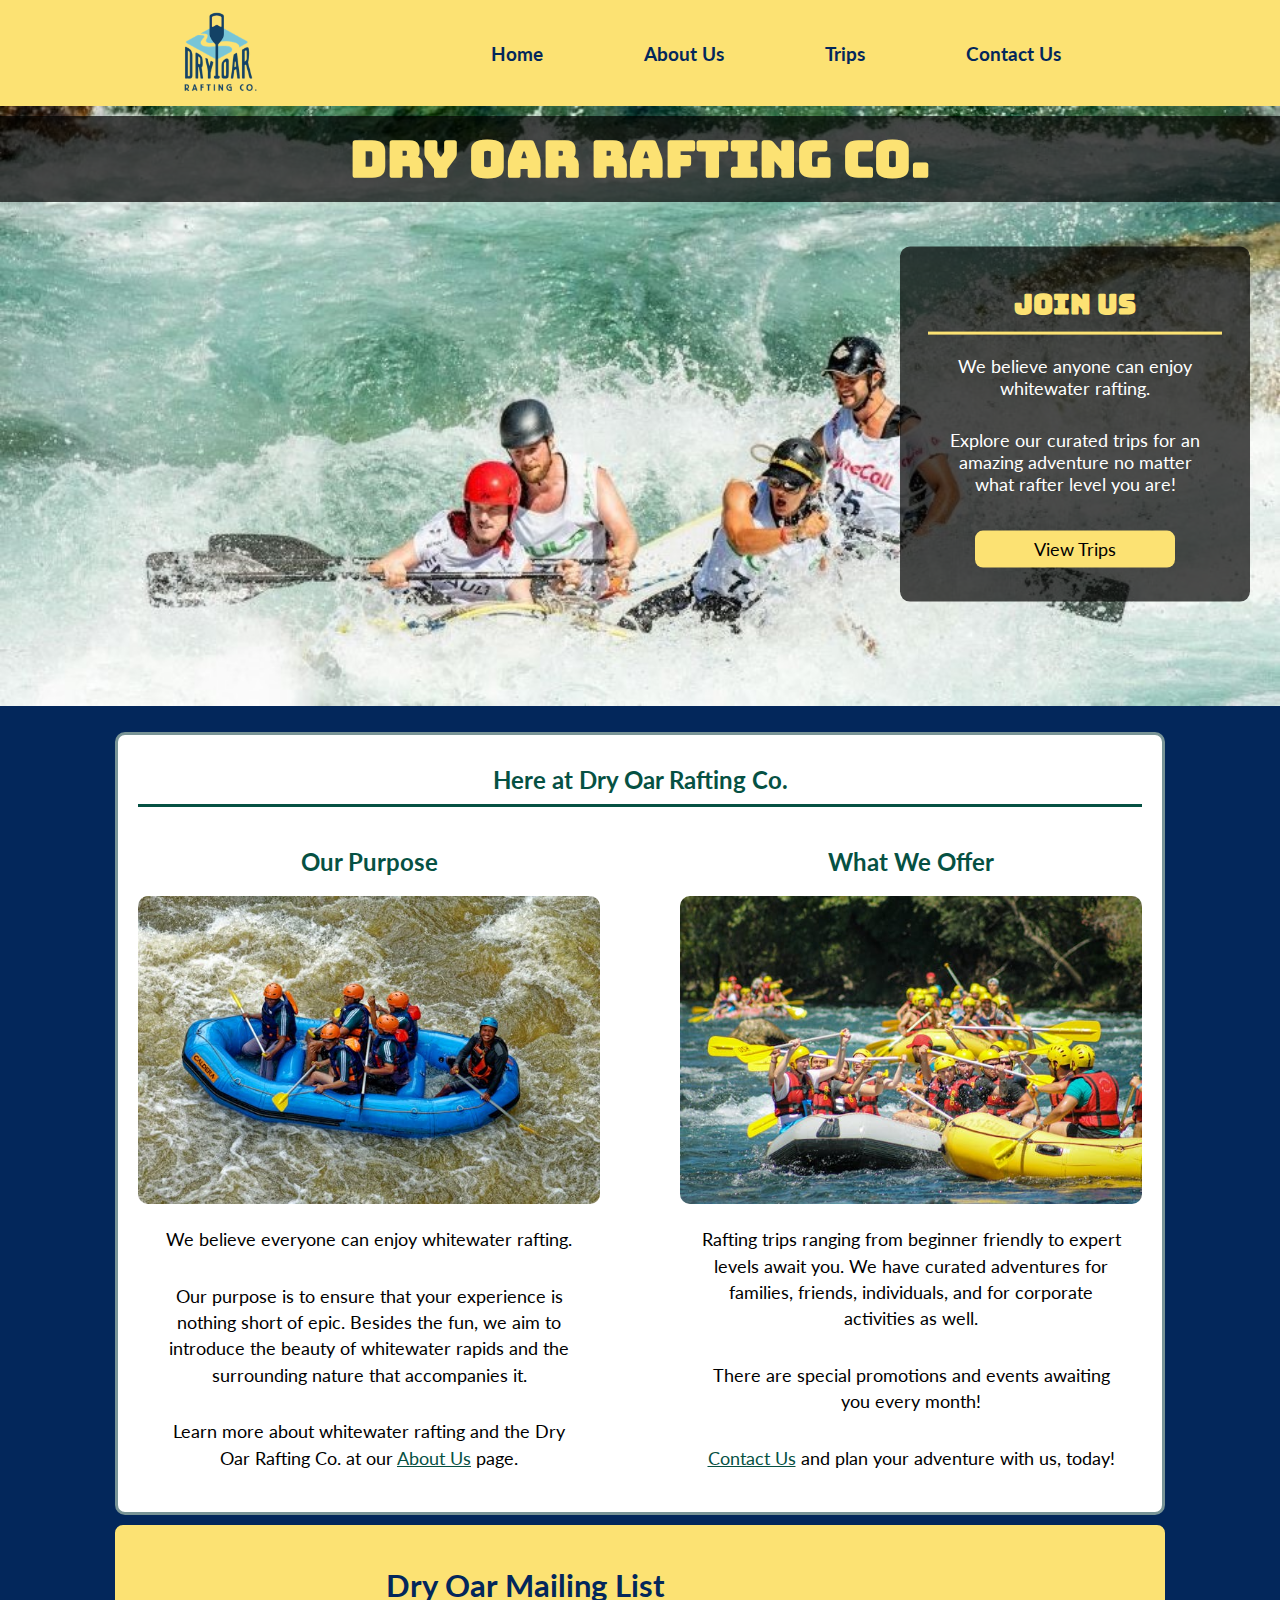
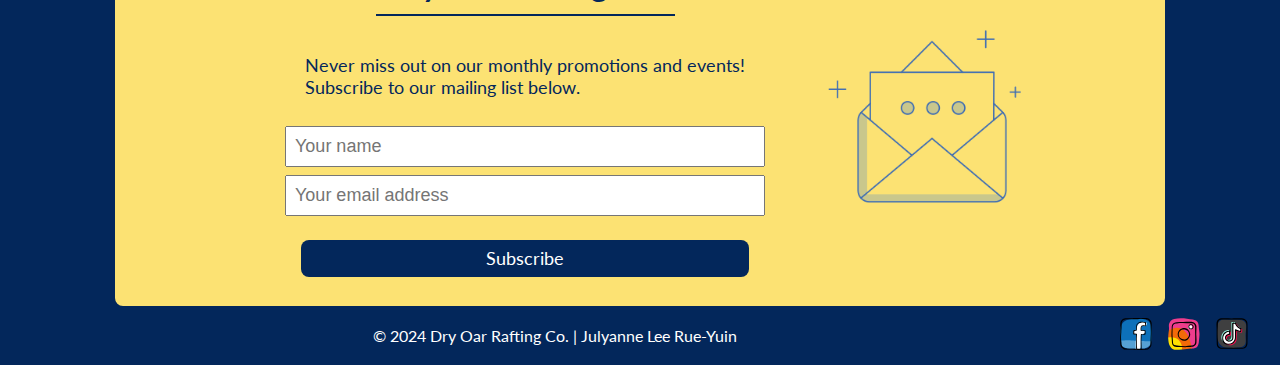
==== wwr/index.html @ d4872571 "created index & trips page; added images; edited rafting.css" ====
<!DOCTYPE html>
<html lang="en">
<head>
    <meta charset="UTF-8">
    <meta name="viewport" content="width=device-width, initial-scale=1.0">
    <meta name="description" content="This is the 'Home' page for the Dry Oar Rafting Co. site.">
    <meta name="author" content="Julyanne Lee Rue-Yuin">
    
    <link rel="preconnect" href="https://fonts.googleapis.com">
    <link rel="preconnect" href="https://fonts.gstatic.com" crossorigin>
    <link href="https://fonts.googleapis.com/css2?family=Bungee&family=Lato:ital,wght@0,400;0,700;1,100;1,400&display=swap" rel="stylesheet">

    <link rel="stylesheet" href="styles/rafting.css">
    
    <title>Home - Dry Oar Rafting Co.</title>
</head>

<body>
    <header>
        <img src="images/dryoarlogo.png" alt="Dry Oar Rafting Co. logo" width="80">
        <nav class="top-nav">
            <a href="index.html">Home</a>
            <a href="about.html">About Us</a>
            <a href="trips.html">Trips</a>
            <a href="contact.html">Contact Us</a>
        </nav>
    </header>

    <main>
        <div class="hero hero-image-right">
            <img src="images/heroimage2.jpg" alt="Whitewater rafting">
            <h1>Dry Oar Rafting Co.</h1>
            <article class="call-to-action">
                <h2>Join Us</h2>
                <p>We believe anyone can enjoy whitewater rafting.</p>
                <p>Explore our curated trips for an amazing adventure no matter what rafter level you are!</p>
                <button onclick="location.href='trips.html'">View Trips</button>
            </article>
        </div>

        <section>
            <h2>Here at Dry Oar Rafting Co.</h2>
            <div class="purpose-offers">
                <article>
                    <h2>Our Purpose</h2>
                    <img src="images/home-image1.jpg" alt="Happy rafting group">
                    <p>We believe everyone can enjoy whitewater rafting.</p>
                    <p>Our purpose is to ensure that your experience is nothing short of epic. Besides the fun, we aim to introduce the beauty of whitewater rapids and the surrounding nature that accompanies it.</p>
                    <p>Learn more about whitewater rafting and the Dry Oar Rafting Co. at our <a href="about.html">About Us</a> page.</p>
                </article>
                <article>
                    <h2>What We Offer</h2>
                    <img src="images/home-image2.jpg" alt="Rafting group activities">
                    <p>Rafting trips ranging from beginner friendly to expert levels await you. We have curated adventures for families, friends, individuals, and for corporate activities as well.</p>
                    <p>There are special promotions and events awaiting you every month!</p>
                    <p><a href="contact.html">Contact Us</a> and plan your adventure with us, today!</p>
                </article>
            </div>
        </section>

        <form class="newsletter">
            <fieldset>
                <legend><h2>Dry Oar Mailing List</h2></legend>
                <p>Never miss out on our monthly promotions and events!<br>Subscribe to our mailing list below.</p>
                <input type="text" id="name" name="name" placeholder="Your name">
                <input type="text" id="email" name="email" placeholder="Your email address">
                <button type="submit">Subscribe</button>
            </fieldset>
            <img src="images/newsletter.png" alt="Newsletter">
        </form>
    </main>

    <footer>
        <p>&copy; 2024 Dry Oar Rafting Co. | Julyanne Lee Rue-Yuin</p>
        <nav class="social-links">
            <a href="https://facebook.com/" target="_blank">
                <img src="images/facebook.svg" alt="Facebook">
            </a>
            <a href="https://instagram.com/" target="_blank">
                <img src="images/instagram.svg" alt="Instagram">
            </a>
            <a href="https://tiktok.com/" target="_blank">
                <img src="images/tiktok.svg" alt="TikTok">
            </a>
        </nav>
    </footer>
</body>
</html>
---- wwr/styles/rafting.css ----
:root {
    --primary-color: #03275B;
    --secondary-color: #065143;
    --accent1-color: #FCE273;
    --accent2-color: #799496;
    --background-transparent: rgba(0, 0, 0, 0.7);
    --default-margin: 10px;
    --default-padding: 10px;
    --top-bottom-padding: 10px 0 10px 0;
    --default-border-radius: 10px;
}

* {
    margin: 0;
    padding: 0;
}

body {
    font-family: Lato, Helvetica, sans-serif;
    background-color: var(--primary-color);
}

header {
    display: grid;
    grid-template-columns: 1fr 2fr;
    justify-content: center;
    align-items: center;
    padding: var(--default-padding);
    background-color: var(--accent1-color);
}

header img {
    justify-self: center;
    align-self: center;
}

nav {
    margin: var(--default-margin);
}

h2 {
    margin: var(--default-margin);
    padding: var(--default-padding);
    color: var(--secondary-color);
    border-bottom: solid;
    text-align: center;
}

p {
    margin: var(--default-margin);
    padding: var(--default-padding);
}

section {
    max-width: 80%;
    border: solid var(--accent2-color);
    border-radius: var(--default-border-radius);
    margin: var(--default-margin) auto;
    padding: var(--default-padding);
    background-color: rgba(255, 255, 255, 0.999);
}

a {
    color: var(--secondary-color);
}

table {
    max-width: 80%;
    margin-bottom: 10px;
    border-collapse: collapse;
}

table button {
    background-color: #eee;
    border: 2px solid var(--primary-color);
    color: black;
}

table button:hover {
    background-color: var(--accent1-color);
}

caption h2 {
    border: none;
    text-align: center;
}

th, td {
    border: 1px solid var(--secondary-color);
    padding: 10px;
    text-align: center;
}

th {
    background-color: var(--accent1-color);
    font-weight: bold;
}

tbody tr:nth-child(even) {
    background-color: #dddddd;
}

form {
    display: grid;
    width: 650px;
    border: 1px solid rgba(0, 0, 0, 0.1);
    border-radius: 0.5rem;
    margin: 0 auto 20px;
    padding: 1rem;
    background-color: var(--accent1-color);
}

form h2 {
    border-bottom: 2px solid rgba(252, 226, 115,0.5);
    color: var(--primary-color);
}

fieldset {
    display: grid;
    grid-gap: 0.5rem;
    border: 2px solid var(--secondary-color);
    border-radius: 0.5rem;
    padding: 1rem;
}

legend {
    padding: 0.5rem;
    color: var(--primary-color);
    font-size: 1.3em;
}

label {
    text-align: right;
    padding-right: 1rem;
    color: var(--primary-color);
}

input, textarea {
    padding: 0.5rem;
    font-size: large;
}

input[type="checkbox"] {
    width: 25px;
    height: auto;
    vertical-align: middle;
}

input[type="radio"] {
    width: 25px;
    height: auto;
    vertical-align: middle;
}

label[for="newsletter"] {
    text-align: left;
    vertical-align: middle;
}

button {
    font-family: Lato, Helvetica, sans-serif;
    font-size: 1.1rem;
    margin: 1rem;
    background-color: var(--primary-color);
    border: none;
    border-radius: 0.5rem;
    padding: 0.5rem;
    color: white;
}

button:hover {
    cursor: pointer;
    background-color: var(--accent2-color);
}

footer {
    display: grid;
    grid-template-columns: 1fr auto;
}

footer p {
    grid-column: 1;
    text-align: center;
    color: white;
}

footer a {
    color: #eee;
}

/* Class selectors */
.top-nav {
    max-width: 80%;
    display: flex;
    list-style: none;
    flex: 1 1 100%;
    justify-content: space-around;
}

.top-nav a {
    text-decoration: none;
    color: var(--primary-color);
    font-size: 1.2em;
    font-weight: 700;
}

.top-nav a:hover {
    color: var(--accent2-color);
}

.hero {
    position: relative;
}

.hero img {
    display: block;
    width: 100%;
    height: auto;
    top: 50%;
    padding-bottom: 1em;
}

.hero h1 {
    position: absolute;
    top: 10px;
    width: 100%;
    font-family: Bungee, Georgia, serif;
    color: var(--accent1-color);
    font-size: 50px;
    text-align: center;
    background-color: var(--background-transparent);
    padding: var(--top-bottom-padding);
}

.hero article {
    position: absolute;
    top: 30%;
    left: 50%;
    transform: translateX(-50%);
    width: 60%;
    background-color: var(--background-transparent);
    margin: var(--default-margin);
    box-sizing: border-box;
    border-radius: var(--default-border-radius);
    color: white;
}

.hero article img {
    float: right;
    width: 200px;
    height: auto;
    padding: var(--default-padding);
}

.hero-image-right .call-to-action {
    position: absolute;
    max-width: 350px;
    top: 50%;
    left: auto;
    right: 20px;
    transform: translateY(-50%);
    background-color: var(--background-transparent);
    padding: 1em;
    border-radius: var(--default-border-radius);
    text-align: center;
    font-size: 1.15em;
}

.call-to-action h2 {
    font-family: Bungee, Georgia, serif;
    color: var(--accent1-color);
}

.call-to-action button {
    width: 100%;
    max-width: 200px;
    background-color: var(--accent1-color);
    color: black;
}

.call-to-action button:hover {
    background-color: var(--accent2-color);
    color: white;
}

.purpose-offers {
    max-width: 100%;
    margin: 0 auto;
    display: grid;
    grid-template-columns: repeat(2, minmax(300px, 1fr));
    gap: 5em;
    text-align: center;
    justify-items: center;
    padding: var(--default-padding);
}

.purpose-offers p {
    line-height: 1.5em;
    font-size: 1.1em;
}

.purpose-offers img {
    margin: 0 auto;
    width: 100%;
    height: auto;
    max-width: 600px;
    border-radius: var(--default-border-radius);
}

.purpose-offers article:nth-child(1) img {
    order: 1;
    grid-column: 2;
    grid-row: 1;
}

.purpose-offers article:nth-child(1) h2,
.purpose-offers article:nth-child(1) p {
    border: none;
    grid-column: 1;
    text-align: center;
}

.purpose-offers article:nth-child(2) img {
    order: 1;
    grid-column: 1;
    grid-row: 2;
}

.purpose-offers article:nth-child(2) h2,
.purpose-offers article:nth-child(2) p {
    border: none;
    grid-column: 2;
    text-align: center;
}

.newsletter {
    width: 80%;
    margin: 0 auto;
    display: flex;
    justify-content: center;
    align-items: center;
    gap: 30px;
    padding: var(--default-padding);
    border: solid var(--accent1-color);
    background-color: var(--accent1-color);
}

.newsletter img {
    width: 200px;
    height: auto;
}

.newsletter legend {
    text-align: center;
}

.newsletter h2 {
    display: inline-block;
    border-bottom: var(--primary-color) 2px solid;
    font-size: 1.3em;
    color: var(--primary-color);
}

.newsletter fieldset {
    border: none;
    padding: 0 30px 0 30px;
    color: var(--primary-color);
    font-size: 1.15em;
}

.newsletter button {
    background-color: var(--primary-color);
    color: white;
}

.newsletter button:hover {
    background-color: var(--accent2-color);
}

.history {
    display: flex;
    justify-content: space-around;
    margin: var(--default-margin);
}

.history img {
    flex: 1 1 auto;
    width: 200px;
    height: auto;
    align-self: center;
    ;
}

.history p {
    flex: 3;
}

.adventure {
    display: grid;
    grid-template-columns: repeat(5, 1fr);
    grid-template-rows: 1fr;
    margin: var(--default-margin);
    padding: var(--default-padding);
}

.adventure figure {
    display: flex;
    flex-direction: column;
    justify-content: center;
    align-items: center;
    text-align: center;
}

.adventure img {
    max-width: 90%;
}

.contact-title {
    font-family: Bungee, Georgia, serif;
    color: var(--accent1-color);
    font-size: 20px;
    text-align: center;
    background-color: var(--primary-color);
    padding: var(--default-padding);
}

.contact-container {
    max-width: 80%;;
    display: grid;
    grid-template-columns: 1fr 2fr;
    align-items: center;
    margin: 10px auto;
    padding: var(--right-left-padding);
    background-color: #eee;
    border-radius: var(--default-border-radius);
}

.contact-info {
    display: flex;
    flex-direction: column;
    justify-content: space-between;
    align-items: center;
    text-align: center;
    color: var(--primary-color);
}

.contact-container h2 {
    border-bottom: 2px solid var(--primary-color);
    color: var(--secondary-color);
}

.contact-container a {
    color: var(--primary-color);
    text-decoration: none;
}

.contact-container a:hover {
    color: var(--accent2-color);
}

.map {
    margin: var(--default-margin);
    padding: var(--default-padding)
}

.map iframe {
    width: 100%;
    height: 35rem;
    border-radius: 15px;
    border: none;
}

.employees {
    gap: 30px;
    align-items: center;
    text-align: center;
    margin: 10px auto;
    padding: var(--top-bottom-padding); 
    background-color: var(--primary-color);
    border: none;
    border-radius: 0;
}

.employees h2 {
    margin: var(--default-margin);
    padding: var(--default-padding);
    border-bottom: none;
    font-family: Bungee, Georgia, serif;
    font-size: 30px;
    color: var(--accent1-color);
}

.employee-list {
    display: flex;
    justify-content: center;
    align-items: center;
    gap: 50px;
    flex-wrap: wrap;
    max-width: 100%;
    margin: 10px auto;
}

.employee-list figure {
    display: flex;
    flex-direction: column;
    align-items: center;
    max-width: 300px;
}

.employee-list img {
    max-width: 100%;
    border-radius: var(--default-border-radius);
}

.employee-list figcaption {
    margin: 10px;
    color: white;
    font-size: 1.1em;
}

.details {
    display: flex;
    align-items: center;
}

.details label {
    width: 120px;
    margin-right: 20px;
}

.details input[type="text"] {
    flex: 1;
    padding: 5px;
    margin-right: 50px;
}

.radio-button {
    display: block;
    margin-bottom: 10px;
}

.radio-button label {
    vertical-align: middle;
}

.radio-button label:hover {
    cursor: pointer;
}

.checkbox-container {
    display: inline-block;
}

.trips {
    max-width: 80%;
    margin: 0 auto;
    display: grid;
    padding: var(--default-padding);
}

.trip h2 {
    margin: 0 0 0.5em 0;
}

.trip p {
    margin: 5em 0 0 0;
}

.trip {
    display: grid;
    grid-template-columns: repeat(2, 1fr);
    gap: 1rem;
    align-items: start;
    margin: var(--default-margin);
    padding: 1em;
    border-radius: var(--default-border-radius);
    font-size: 1.15em;
    background-color: #eee;
}

.trip:nth-child(odd) {
    grid-template-areas: "image text";
}

.trip:nth-child(even) {
    grid-template-areas: "text image";
}

.trip h2,
.trip p {
    grid-area: text;
}

.trip img {
    grid-area: image;
    width: 100%;
    border-radius: var(--default-border-radius);
}

.table-container {
    width: auto;
    margin: 0 auto;
    padding: var(--top-bottom-padding);
    justify-items: center;
    align-items: center;
    text-align: center;
    background-color: #eee;
}

.social-links {
    grid-column: 2;
    display: flex;
    align-self: center;
    gap: 1em;
    margin-right: 2rem;
}

.social-links a {
    text-decoration: none;
}

.social-links img {
    width: 2em;
}

/* ID selectors */
#one {
    grid-area: 2 / 2 / 3 / 3;
}

#two {
    grid-area: 2 / 3 / 3 / 4;
}
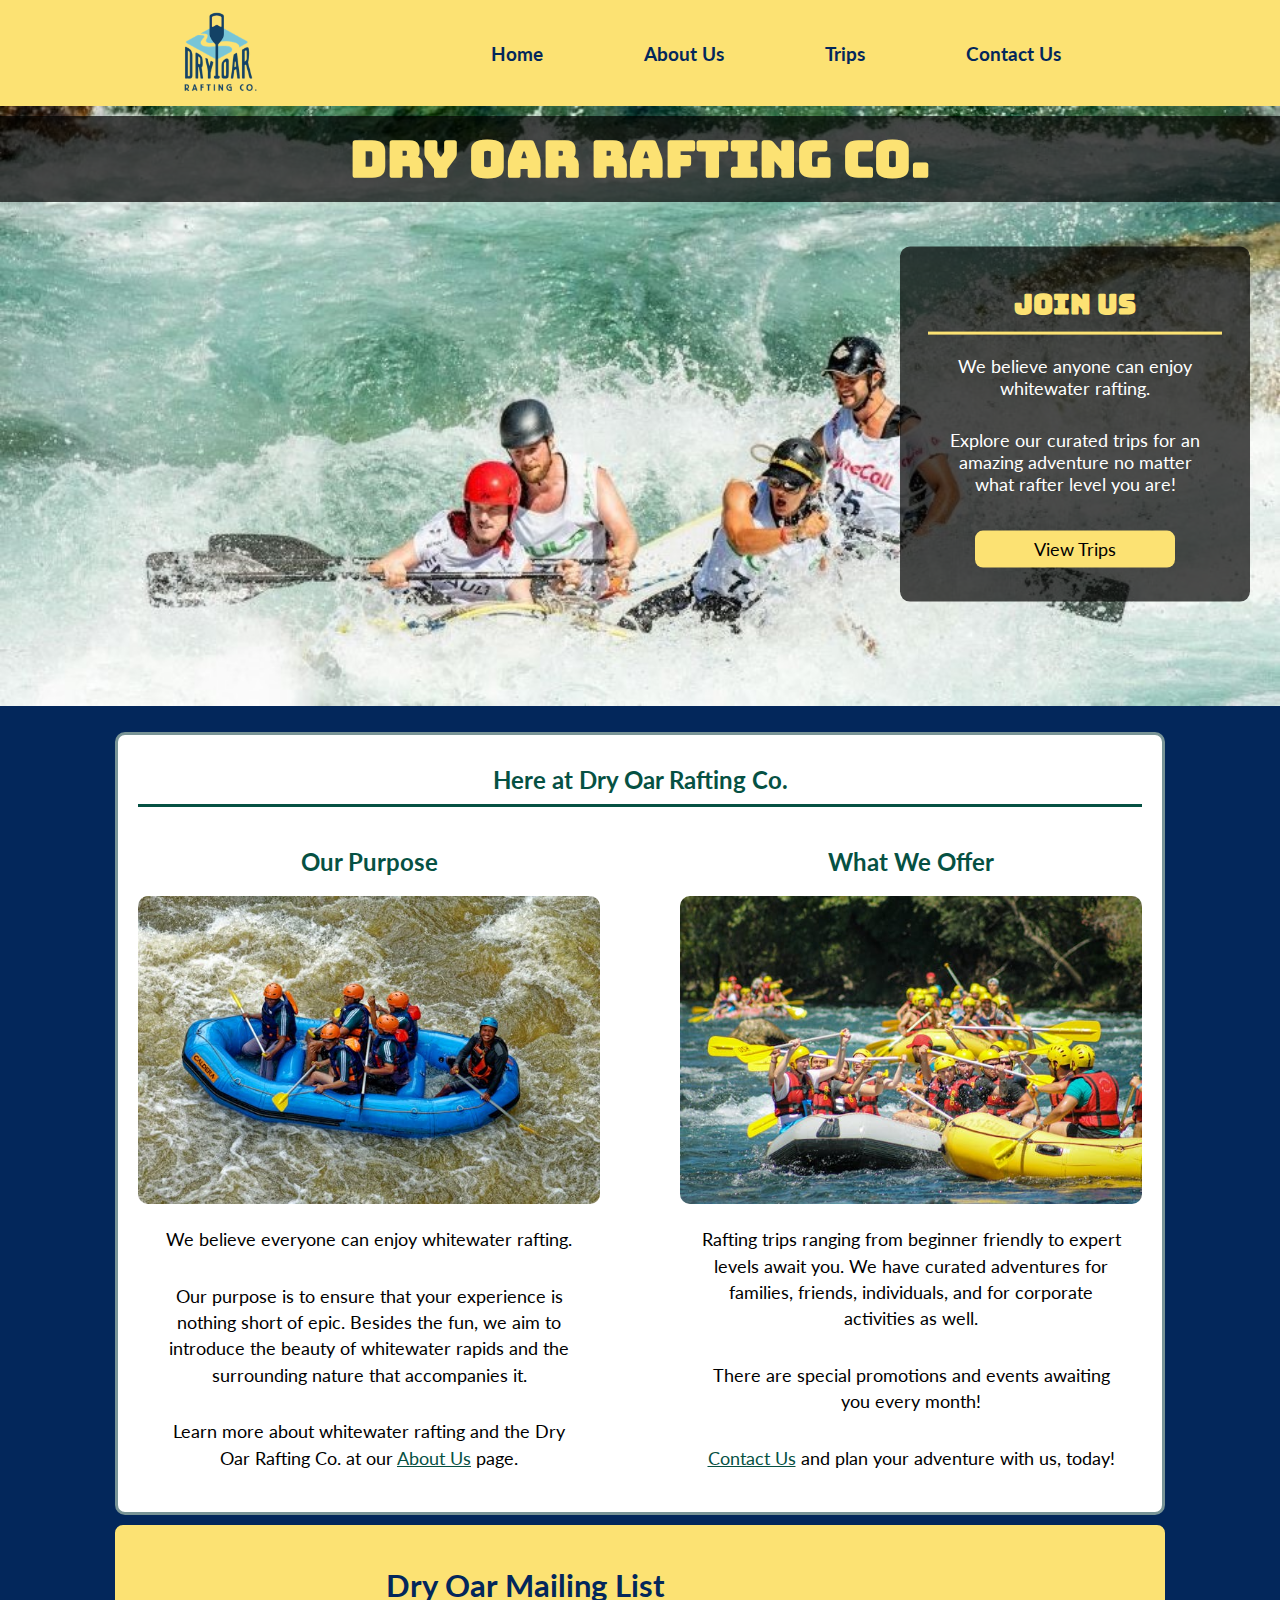
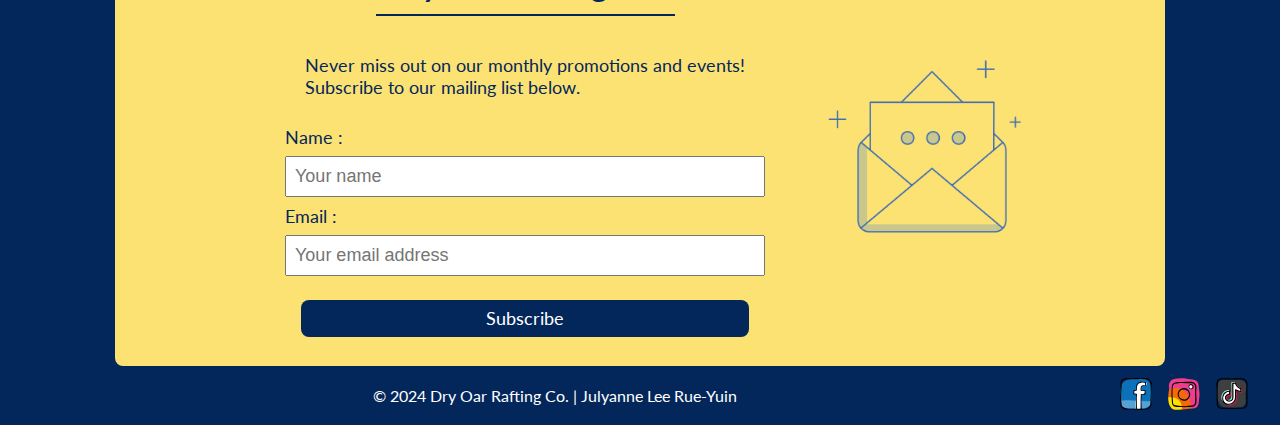
==== commit 42c4ad23: "added missing labels to newsletter subscription in home page" ====
--- a/wwr/index.html
+++ b/wwr/index.html
@@ -62,7 +62,9 @@
             <fieldset>
                 <legend><h2>Dry Oar Mailing List</h2></legend>
                 <p>Never miss out on our monthly promotions and events!<br>Subscribe to our mailing list below.</p>
+                <label for="name">Name :</label>
                 <input type="text" id="name" name="name" placeholder="Your name">
+                <label for="email">Email :</label>
                 <input type="text" id="email" name="email" placeholder="Your email address">
                 <button type="submit">Subscribe</button>
             </fieldset>
--- a/wwr/styles/rafting.css
+++ b/wwr/styles/rafting.css
@@ -345,6 +345,9 @@
     background-color: var(--accent1-color);
 }
 
+.newsletter label {
+    text-align: left;
+}
 .newsletter img {
     width: 200px;
     height: auto;
@@ -415,7 +418,8 @@
     max-width: 90%;
 }
 
-.contact-title {
+.contact-title,
+.trips-title {
     font-family: Bungee, Georgia, serif;
     color: var(--accent1-color);
     font-size: 20px;
@@ -467,7 +471,7 @@
     width: 100%;
     height: 35rem;
     border-radius: 15px;
-    border: none;
+    border: 2px solid var(--primary-color);
 }
 
 .employees {
